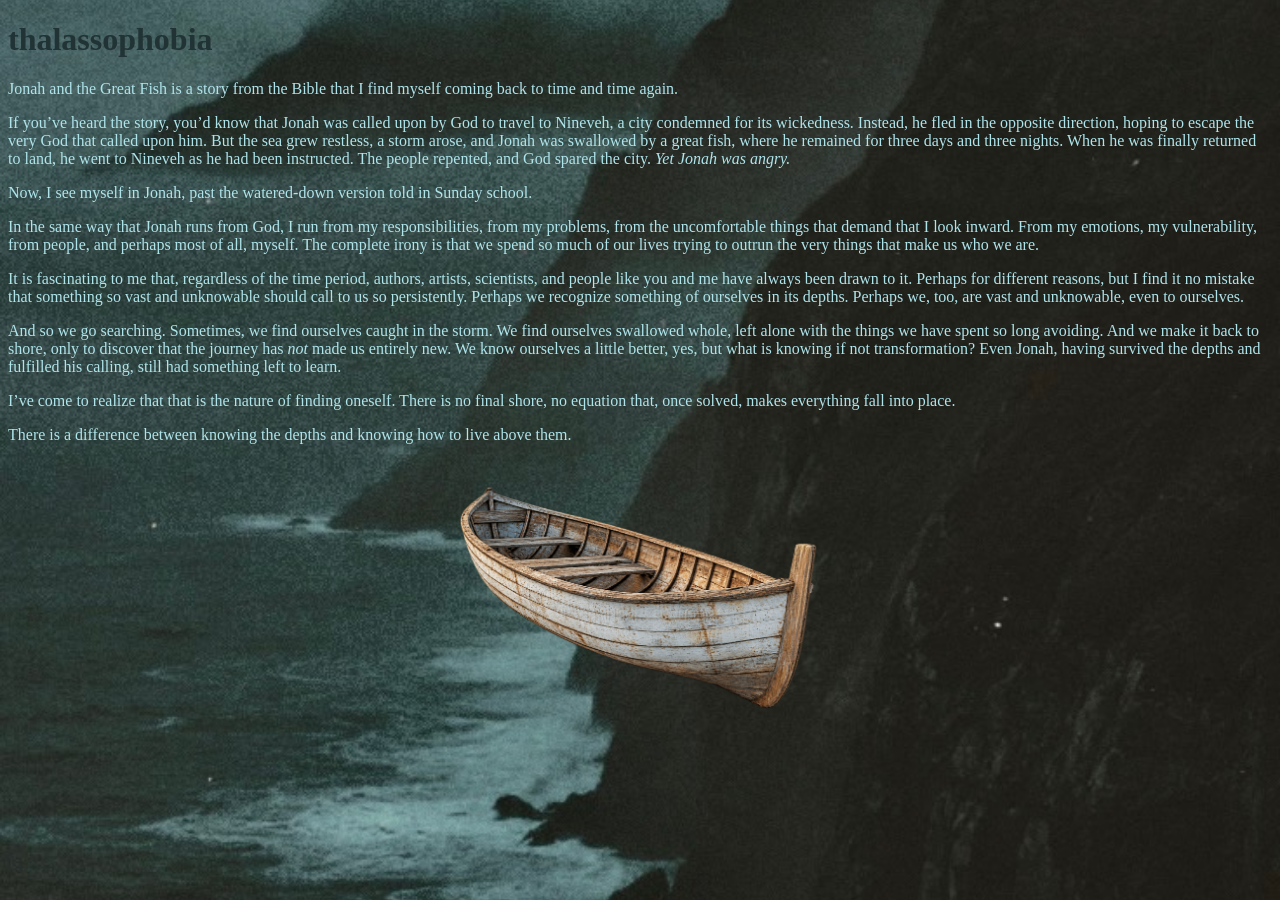
==== environ/env01.html @ b28ed622 "update" ====
<!doctype html>
<html lang="en">
<head>
    <meta charset="utf-8">
    <title>Environment 01</title>
    <link href="env.css" rel="stylesheet" type="text/css">
</head>
<body>

<h1> thalassophobia </h1>

<p>
    Jonah and the Great Fish is a story from the Bible that I find myself coming back to time and time again.
</p>

<p>
   If you’ve heard the story, you’d know that Jonah was called upon by God to travel to Nineveh, a city condemned for its wickedness. Instead, he fled in the opposite direction, hoping to escape the very God that called upon him. But the sea grew restless, a storm arose, and Jonah was swallowed by a great fish, where he remained for three days and three nights. When he was finally returned to land, he went to Nineveh as he had been instructed. The people repented, and God spared the city. <em> Yet Jonah was angry. </em>
</p>

<p>
    Now, I see myself in Jonah, past the watered-down version told in Sunday school.
</p>

<p>
    In the same way that Jonah runs from God, I run from my responsibilities, from my problems, from the uncomfortable things that demand that I look inward. From my emotions, my vulnerability, from people, and perhaps most of all, myself. The complete irony is that we spend so much of our lives trying to outrun the very things that make us who we are.
</p>

<p>
   It is fascinating to me that, regardless of the time period, authors, artists, scientists, and people like you and me have always been drawn to it. Perhaps for different reasons, but I find it no mistake that something so vast and unknowable should call to us so persistently. Perhaps we recognize something of ourselves in its depths. Perhaps we, too, are vast and unknowable, even to ourselves. 
</p>

<p>
    And so we go searching. Sometimes, we find ourselves caught in the storm. We find ourselves swallowed whole, left alone with the things we have spent so long avoiding. And we make it back to shore, only to discover that the journey has <em> not </em> made us entirely new. We know ourselves a little better, yes, but what is knowing if not transformation? Even Jonah, having survived the depths and fulfilled his calling, still had something left to learn.
</p>

<p>
    I’ve come to realize that that is the nature of finding oneself. There is no final shore, no equation that, once solved, makes everything fall into place.
</p>

<p>
    There is a difference between knowing the depths and knowing how to live above them. 
</p>

<div id="boat">
<img src="boat.png"> 
</div>

</body>
</html>
---- environ/env.css ----
body {
    background-image: url(broodingocean.jpeg);
    background-position: center;
    background-repeat: no-repeat;
    background-size: cover;
    background-attachment: fixed
}

H1 {
    color:rgb(33, 51, 53);
    font-family: "papyrus";}

P {
    color:rgb(175, 228, 235);
    font-family: "papyrus"
}

IMG {
    display: block; 
    margin-left: auto; 
    margin-right: auto;
    width: 30%
}
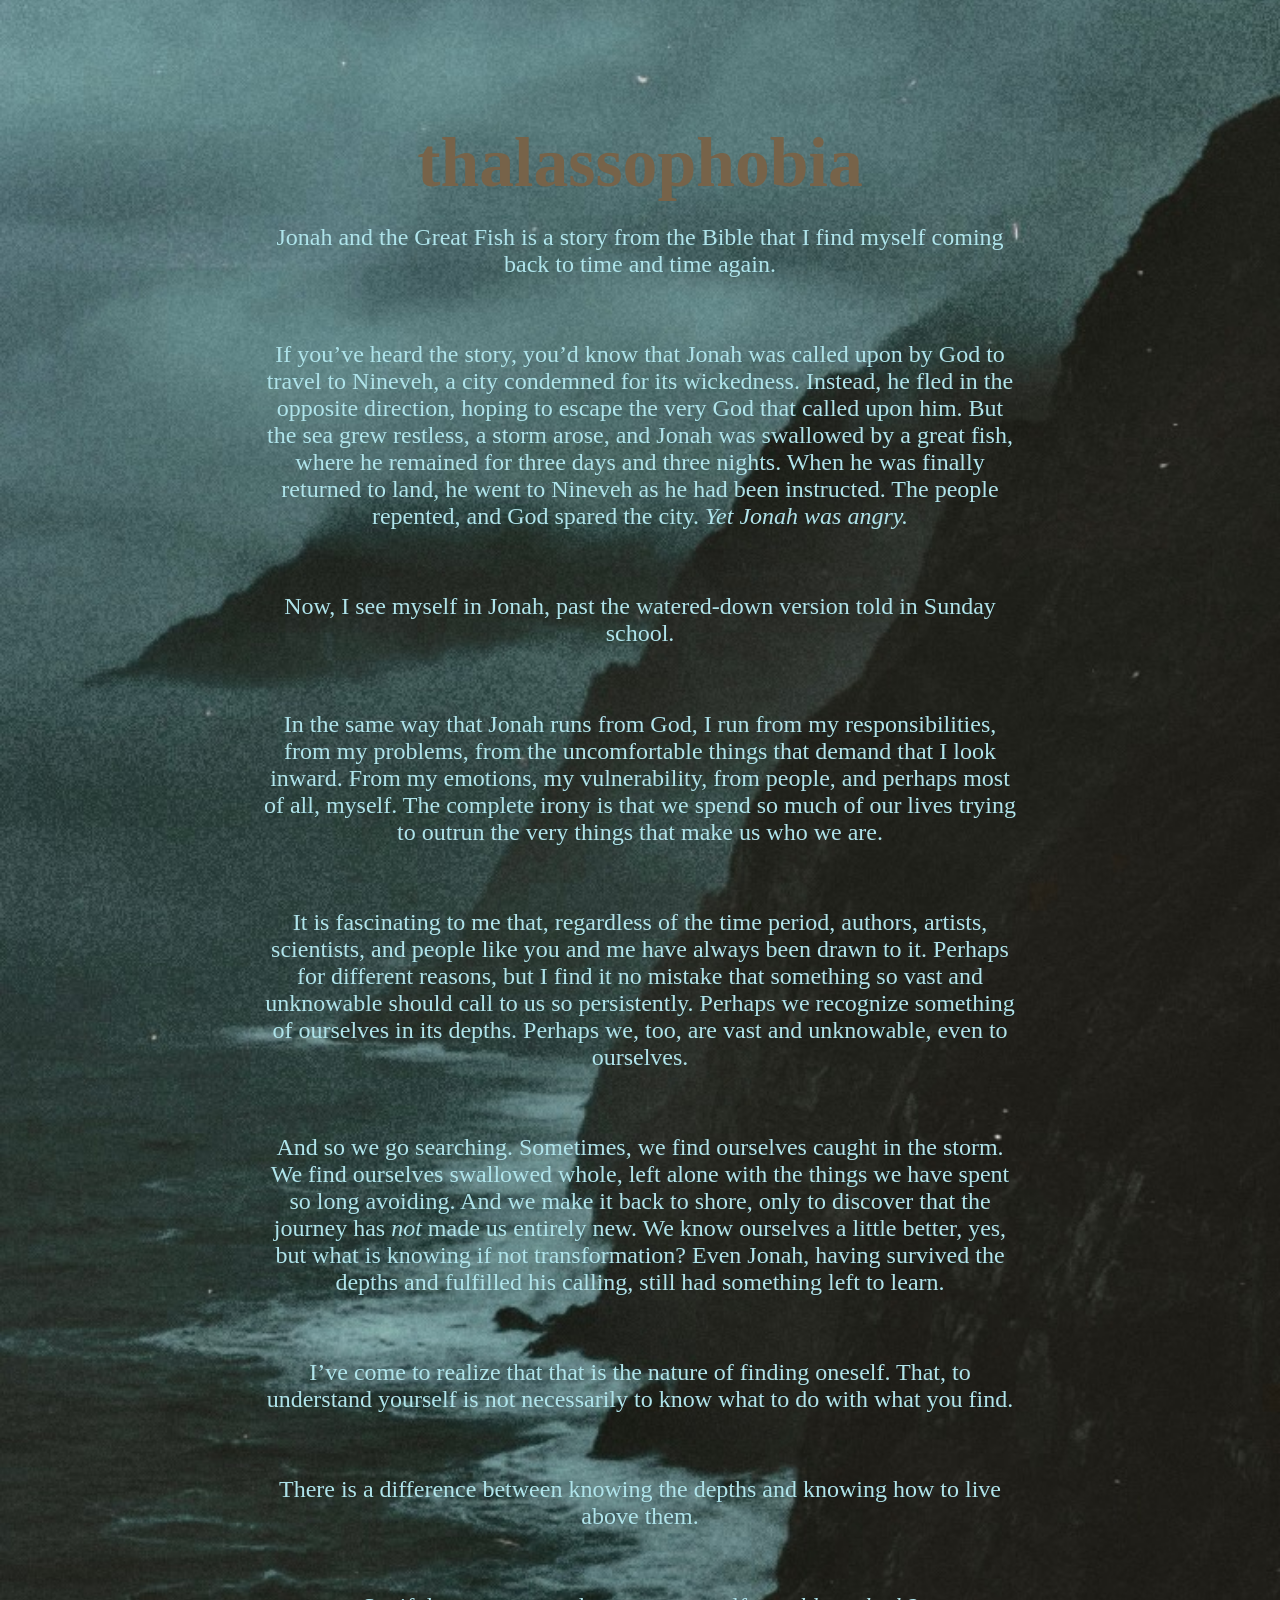
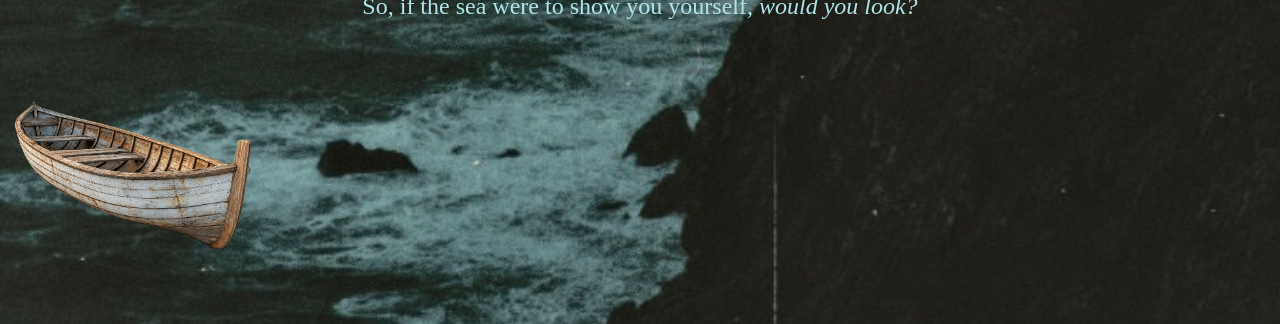
==== commit dd6631ad: "update" ====
--- a/environ/env01.html
+++ b/environ/env01.html
@@ -34,16 +34,18 @@
 </p>
 
 <p>
-    I’ve come to realize that that is the nature of finding oneself. There is no final shore, no equation that, once solved, makes everything fall into place.
+    I’ve come to realize that that is the nature of finding oneself. That, to understand yourself is not necessarily to know what to do with what you find.
 </p>
 
 <p>
     There is a difference between knowing the depths and knowing how to live above them. 
 </p>
 
-<div id="boat">
+<p>
+    So, if the sea were to show you yourself, <em>would you look?</em>
+</p>
+
 <img src="boat.png"> 
-</div>
 
 </body>
 </html>
--- a/environ/env.css
+++ b/environ/env.css
@@ -4,22 +4,29 @@
     background-position: center;
     background-repeat: no-repeat;
     background-size: cover;
-    background-attachment: fixed
+    padding-bottom: 5%;
 }
 
 H1 {
-    color:rgb(33, 51, 53);
-    font-family: "papyrus";}
+    color:rgb(119, 99, 73);
+    font-family: "papyrus";
+    font-size-adjust: 1;
+    text-align: center;
+    padding-top: 8%
+}
 
 P {
     color:rgb(175, 228, 235);
-    font-family: "papyrus"
+    font-family: "papyrus";
+    text-align: center;
+    width: 60%;
+    margin: auto;
+    margin-bottom: 5%;
+    font-size: 150%;
 }
 
 IMG {
     display: block; 
-    margin-left: auto; 
-    margin-right: auto;
-    width: 30%
+     margin-right: auto;
+    width: 20%
 }
-
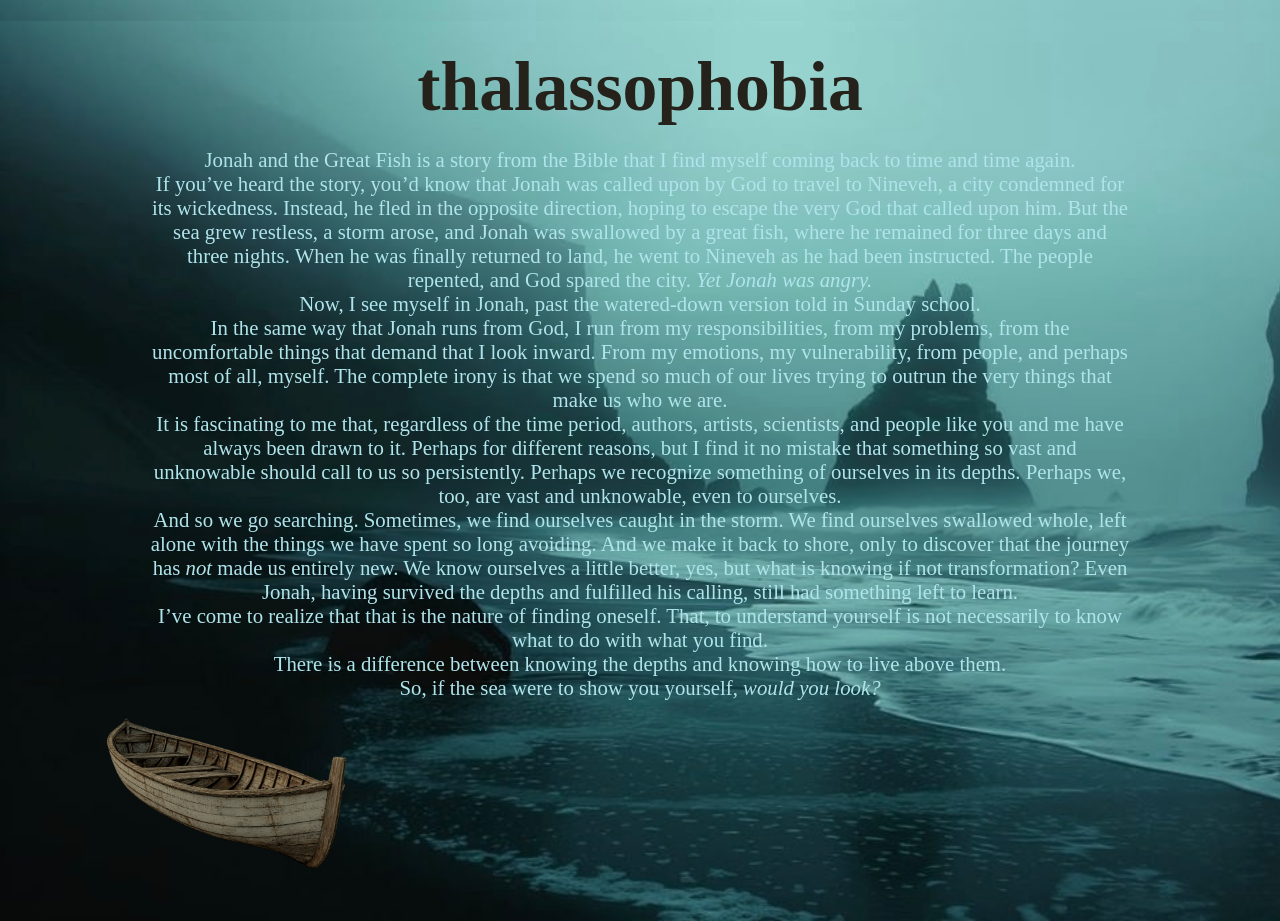
==== commit 1f4f2421: "update" ====
--- a/environ/env01.html
+++ b/environ/env01.html
@@ -9,43 +9,45 @@
 
 <h1> thalassophobia </h1>
 
-<p>
-    Jonah and the Great Fish is a story from the Bible that I find myself coming back to time and time again.
-</p>
+    <p>
+        Jonah and the Great Fish is a story from the Bible that I find myself coming back to time and time again.
+    </p>
 
-<p>
-   If you’ve heard the story, you’d know that Jonah was called upon by God to travel to Nineveh, a city condemned for its wickedness. Instead, he fled in the opposite direction, hoping to escape the very God that called upon him. But the sea grew restless, a storm arose, and Jonah was swallowed by a great fish, where he remained for three days and three nights. When he was finally returned to land, he went to Nineveh as he had been instructed. The people repented, and God spared the city. <em> Yet Jonah was angry. </em>
-</p>
+    <p>
+    If you’ve heard the story, you’d know that Jonah was called upon by God to travel to Nineveh, a city condemned for its wickedness. Instead, he fled in the opposite direction, hoping to escape the very God that called upon him. But the sea grew restless, a storm arose, and Jonah was swallowed by a great fish, where he remained for three days and three nights. When he was finally returned to land, he went to Nineveh as he had been instructed. The people repented, and God spared the city. <em> Yet Jonah was angry. </em>
+    </p>
 
-<p>
-    Now, I see myself in Jonah, past the watered-down version told in Sunday school.
-</p>
+    <p>
+        Now, I see myself in Jonah, past the watered-down version told in Sunday school.
+    </p>
 
-<p>
-    In the same way that Jonah runs from God, I run from my responsibilities, from my problems, from the uncomfortable things that demand that I look inward. From my emotions, my vulnerability, from people, and perhaps most of all, myself. The complete irony is that we spend so much of our lives trying to outrun the very things that make us who we are.
-</p>
+    <p>
+        In the same way that Jonah runs from God, I run from my responsibilities, from my problems, from the uncomfortable things that demand that I look inward. From my emotions, my vulnerability, from people, and perhaps most of all, myself. The complete irony is that we spend so much of our lives trying to outrun the very things that make us who we are.
+    </p>
 
-<p>
-   It is fascinating to me that, regardless of the time period, authors, artists, scientists, and people like you and me have always been drawn to it. Perhaps for different reasons, but I find it no mistake that something so vast and unknowable should call to us so persistently. Perhaps we recognize something of ourselves in its depths. Perhaps we, too, are vast and unknowable, even to ourselves. 
-</p>
+    <p>
+    It is fascinating to me that, regardless of the time period, authors, artists, scientists, and people like you and me have always been drawn to it. Perhaps for different reasons, but I find it no mistake that something so vast and unknowable should call to us so persistently. Perhaps we recognize something of ourselves in its depths. Perhaps we, too, are vast and unknowable, even to ourselves. 
+    </p>
 
-<p>
-    And so we go searching. Sometimes, we find ourselves caught in the storm. We find ourselves swallowed whole, left alone with the things we have spent so long avoiding. And we make it back to shore, only to discover that the journey has <em> not </em> made us entirely new. We know ourselves a little better, yes, but what is knowing if not transformation? Even Jonah, having survived the depths and fulfilled his calling, still had something left to learn.
-</p>
+    <p>
+        And so we go searching. Sometimes, we find ourselves caught in the storm. We find ourselves swallowed whole, left alone with the things we have spent so long avoiding. And we make it back to shore, only to discover that the journey has <em> not </em> made us entirely new. We know ourselves a little better, yes, but what is knowing if not transformation? Even Jonah, having survived the depths and fulfilled his calling, still had something left to learn.
+    </p>
 
-<p>
-    I’ve come to realize that that is the nature of finding oneself. That, to understand yourself is not necessarily to know what to do with what you find.
-</p>
+    <p>
+        I’ve come to realize that that is the nature of finding oneself. That, to understand yourself is not necessarily to know what to do with what you find.
+    </p>
 
-<p>
-    There is a difference between knowing the depths and knowing how to live above them. 
-</p>
+    <p>
+        There is a difference between knowing the depths and knowing how to live above them. 
+    </p>
 
-<p>
-    So, if the sea were to show you yourself, <em>would you look?</em>
-</p>
+    <p>
+        So, if the sea were to show you yourself, <em>would you look?</em>
+    </p>
 
-<img src="boat.png"> 
+    <div id="boat">
+        <img src="../environ/images/boat.png">
+    </div>
 
 </body>
 </html>
--- a/environ/env.css
+++ b/environ/env.css
@@ -1,32 +1,34 @@
 
-body {
-    background-image: url(broodingocean.jpeg);
-    background-position: center;
+html, body {
+    background-image: url(../environ/images/thalassophobiamain.jpeg);
     background-repeat: no-repeat;
     background-size: cover;
-    padding-bottom: 5%;
+    margin: 0;
+    padding: 0;
+    width: 100%;
+    height: 100vh;
 }
 
 H1 {
-    color:rgb(119, 99, 73);
+    color:rgb(37, 33, 27);
     font-family: "papyrus";
     font-size-adjust: 1;
     text-align: center;
-    padding-top: 8%
+    padding-top: 2%
 }
 
 P {
     color:rgb(175, 228, 235);
     font-family: "papyrus";
     text-align: center;
-    width: 60%;
+    width: auto;
     margin: auto;
-    margin-bottom: 5%;
-    font-size: 150%;
+    font-size: 130%;
+    padding-inline: 150px;
 }
 
-IMG {
+#boat img {
     display: block; 
-     margin-right: auto;
-    width: 20%
-}
+    width: 20%;
+    padding-left: 100px;
+}
